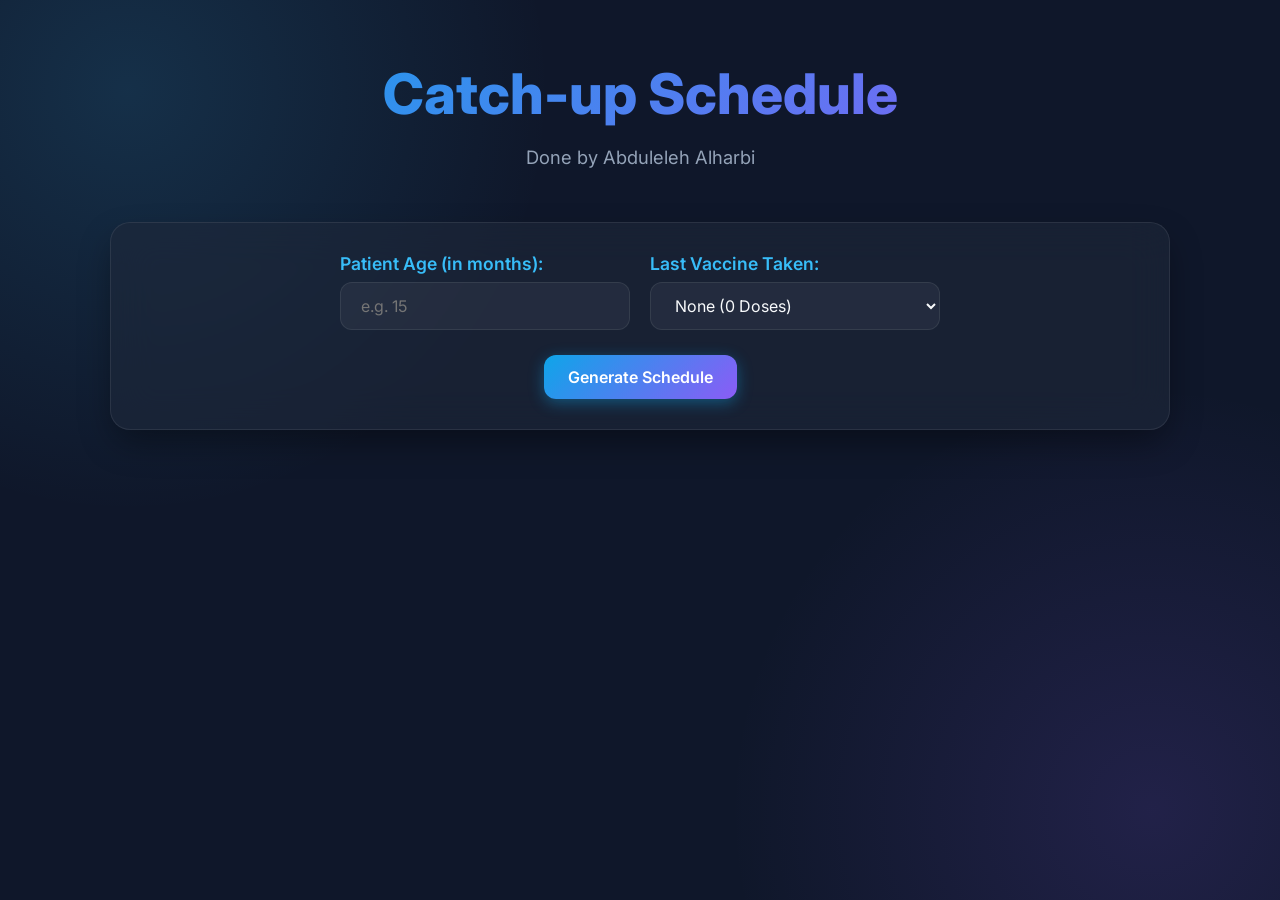
==== index.html @ 2319c2ac "Add files via upload" ====
<!DOCTYPE html>
<html lang="en">

<head>
  <meta charset="UTF-8">
  <meta name="viewport" content="width=device-width, initial-scale=1.0">
  <meta name="description" content="Saudi National Catch-up Vaccination Schedule Generator.">
  <title>Catch-up Vaccination Schedule</title>
  <link rel="stylesheet" href="style.css">
  <link href="https://fonts.googleapis.com/css2?family=Inter:wght@400;600;800&display=swap" rel="stylesheet">
</head>

<body>
  <div class="app-container">
    <header>
      <h1>Catch-up Schedule</h1>
      <p> Done by Abduleleh Alharbi </p>
    </header>

    <main>
      <div class="controls-card">
        <div class="input-row">
          <div class="input-col">
            <label for="patient-age">Patient Age (in months):</label>
            <input type="number" id="patient-age" min="0" max="216" placeholder="e.g. 15">
          </div>
          <div class="input-col">
            <label for="last-schedule">Last Vaccine Taken:</label>
            <select id="last-schedule">
              <option value="None">None (0 Doses)</option>
              <option value="Birth">Birth Vaccines</option>
              <option value="2m">2 Months</option>
              <option value="4m">4 Months</option>
              <option value="6m">6 Months</option>
              <option value="9m">9 Months</option>
              <option value="12m">12 Months</option>
              <option value="18m">18 Months</option>
              <option value="24m">24 Months</option>
              <option value="4y">4-6 Years</option>
              <option value="11y">11 Years</option>
              <option value="12y">12 Years</option>
            </select>
          </div>
        </div>
        <button id="generate-btn">Generate Schedule</button>
      </div>

      <div id="timeline-container" style="display: none;">
        <!-- Chronological month cards will be injected here -->
      </div>
    </main>
  </div>
  <script src="script.js"></script>
</body>

</html>
---- style.css ----
:root {
  --bg-color: #0f172a;
  --text-main: #f8fafc;
  --text-muted: #94a3b8;
  --card-bg: rgba(30, 41, 59, 0.6);
  --accent: #38bdf8;
  --gradient: linear-gradient(135deg, #0ea5e9, #8b5cf6);
  --border: rgba(255, 255, 255, 0.08);
}

body {
  margin: 0;
  padding: 0;
  font-family: 'Inter', sans-serif;
  background-color: var(--bg-color);
  background-image: 
    radial-gradient(circle at 10% 10%, rgba(56, 189, 248, 0.15), transparent 30%),
    radial-gradient(circle at 90% 90%, rgba(139, 92, 246, 0.15), transparent 30%);
  color: var(--text-main);
  min-height: 100vh;
  display: flex;
  justify-content: center;
  align-items: flex-start;
  box-sizing: border-box;
}

* {
  box-sizing: inherit;
}

.app-container {
  max-width: 1100px;
  width: 100%;
  padding: 60px 20px;
}

header {
  text-align: center;
  margin-bottom: 50px;
  animation: fadeInDown 0.8s ease-out;
}

h1 {
  font-size: 3.5rem;
  font-weight: 800;
  background: var(--gradient);
  -webkit-background-clip: text;
  -webkit-text-fill-color: transparent;
  margin: 0 0 15px 0;
}

header p {
  color: var(--text-muted);
  font-size: 1.15rem;
  margin: 0;
  max-width: 600px;
  margin-left: auto;
  margin-right: auto;
  line-height: 1.6;
}

.table-card {
  background: var(--card-bg);
  backdrop-filter: blur(20px);
  -webkit-backdrop-filter: blur(20px);
  border: 1px solid var(--border);
  border-radius: 20px;
  padding: 30px;
  box-shadow: 0 25px 50px -12px rgba(0, 0, 0, 0.5);
  overflow-x: auto;
  animation: fadeInUp 0.8s ease-out;
}

/* Custom scrollbar for the table container */
.table-card::-webkit-scrollbar {
  width: 8px;
  height: 8px;
}
.table-card::-webkit-scrollbar-track {
  background: rgba(0, 0, 0, 0.1); 
  border-radius: 10px;
}
.table-card::-webkit-scrollbar-thumb {
  background: rgba(255, 255, 255, 0.2); 
  border-radius: 10px;
}
.table-card::-webkit-scrollbar-thumb:hover {
  background: rgba(255, 255, 255, 0.3); 
}

table {
  width: 100%;
  border-collapse: collapse;
  text-align: left;
}

th, td {
  padding: 20px 24px;
  border-bottom: 1px solid var(--border);
}

th {
  font-weight: 600;
  color: var(--accent);
  text-transform: uppercase;
  font-size: 0.85rem;
  letter-spacing: 0.1em;
  white-space: nowrap;
}

tbody tr {
  transition: all 0.3s ease;
}

tbody tr:hover {
  background-color: rgba(255, 255, 255, 0.04);
  transform: translateY(-2px);
  box-shadow: 0 10px 15px -3px rgba(0,0,0,0.1);
}

tbody tr:last-child td {
  border-bottom: none;
}

td {
  font-size: 0.95rem;
  color: var(--text-muted);
  line-height: 1.6;
  vertical-align: top;
}

.vaccine-name {
  font-weight: 700;
  color: #fff;
  display: flex;
  align-items: center;
  gap: 12px;
  white-space: nowrap;
}

.controls-card {
  background: var(--card-bg);
  backdrop-filter: blur(20px);
  -webkit-backdrop-filter: blur(20px);
  border: 1px solid var(--border);
  border-radius: 20px;
  padding: 30px;
  box-shadow: 0 15px 35px -5px rgba(0, 0, 0, 0.4);
  margin-bottom: 40px;
  animation: fadeInUp 0.5s ease-out;
  display: flex;
  flex-direction: column;
  align-items: center;
  gap: 20px;
}

.input-row {
  display: flex;
  gap: 20px;
  width: 100%;
  max-width: 600px;
  justify-content: center;
}

.input-col {
  display: flex;
  flex-direction: column;
  gap: 8px;
  flex: 1;
}

.input-col label {
  font-size: 0.95rem;
  font-weight: 600;
  color: var(--accent);
}

#patient-age, #last-schedule {
  width: 100%;
  padding: 12px 20px;
  font-size: 1rem;
  border-radius: 12px;
  border: 1px solid var(--border);
  background: rgba(255, 255, 255, 0.05);
  color: var(--text-main);
  outline: none;
  transition: all 0.3s ease;
  font-family: inherit;
}

#last-schedule option {
  background: var(--bg-color);
  color: white;
}

#patient-age:focus, #last-schedule:focus {
  border-color: var(--accent);
  background: rgba(255, 255, 255, 0.1);
  box-shadow: 0 0 0 3px rgba(56, 189, 248, 0.2);
}

#generate-btn {
  padding: 14px 30px;
  font-size: 1.05rem;
  font-weight: 700;
  border-radius: 12px;
  border: none;
  background: var(--gradient);
  color: white;
  cursor: pointer;
  transition: all 0.3s ease;
  font-family: inherit;
  box-shadow: 0 4px 15px rgba(14, 165, 233, 0.4);
  margin-top: 10px;
}

#generate-btn:hover {
  transform: translateY(-2px);
  box-shadow: 0 6px 20px rgba(14, 165, 233, 0.6);
}

#generate-btn:active {
  transform: translateY(1px);
}

/* Timeline specific styles */
#timeline-container {
  display: flex;
  flex-direction: column;
  gap: 20px;
  max-width: 800px;
  margin: 0 auto;
}

.timeline-month {
  background: var(--card-bg);
  backdrop-filter: blur(20px);
  border: 1px solid var(--border);
  border-radius: 16px;
  overflow: hidden;
  box-shadow: 0 10px 25px -5px rgba(0, 0, 0, 0.3);
  animation: fadeInUp 0.6s ease-out both;
}

.timeline-header {
  background: rgba(255, 255, 255, 0.05);
  padding: 15px 25px;
  border-bottom: 1px solid var(--border);
  display: flex;
  align-items: center;
}

.timeline-header h2 {
  margin: 0;
  font-size: 1.4rem;
  color: var(--text-main);
  font-weight: 700;
}

.timeline-header .age-badge {
  background: var(--gradient);
  color: white;
  padding: 5px 12px;
  border-radius: 8px;
  font-size: 0.85rem;
  font-weight: 800;
  margin-right: 15px;
  text-transform: uppercase;
  letter-spacing: 0.05em;
}

.timeline-doses {
  padding: 20px 25px;
  display: grid;
  grid-template-columns: repeat(auto-fill, minmax(200px, 1fr));
  gap: 15px;
}

.dose-item {
  background: rgba(0, 0, 0, 0.2);
  border-radius: 12px;
  padding: 15px;
  border: 1px solid rgba(255, 255, 255, 0.04);
  display: flex;
  flex-direction: column;
  gap: 8px;
}

.dose-vaccine {
  font-weight: 700;
  font-size: 1.1rem;
  color: #fff;
}

.dose-num {
  font-size: 0.85rem;
  color: var(--accent);
  font-weight: 600;
  text-transform: uppercase;
  letter-spacing: 0.05em;
}
  background: var(--gradient);
  padding: 4px 10px;
  border-radius: 20px;
  font-size: 0.7rem;
  color: #fff;
  text-transform: uppercase;
  letter-spacing: 0.05em;
  font-weight: 800;
  box-shadow: 0 4px 6px rgba(0,0,0,0.1);
}

@keyframes fadeInUp {
  from { opacity: 0; transform: translateY(30px); }
  to { opacity: 1; transform: translateY(0); }
}

@keyframes fadeInDown {
  from { opacity: 0; transform: translateY(-30px); }
  to { opacity: 1; transform: translateY(0); }
}

@media (max-width: 800px) {
  .app-container {
    padding: 30px 15px;
  }
  h1 {
    font-size: 2.2rem;
  }
  .table-card {
    padding: 15px;
    border-radius: 12px;
  }
  th, td {
    padding: 16px 12px;
    font-size: 0.85rem;
  }
}

.controls-card {
  background: var(--card-bg);
  backdrop-filter: blur(20px);
  -webkit-backdrop-filter: blur(20px);
  border: 1px solid var(--border);
  border-radius: 20px;
  padding: 30px;
  box-shadow: 0 15px 35px -5px rgba(0, 0, 0, 0.4);
  margin-bottom: 30px;
  animation: fadeInUp 0.5s ease-out;
  display: flex;
  flex-direction: column;
  align-items: center;
  gap: 15px;
}

.controls-card label {
  font-size: 1.1rem;
  font-weight: 600;
  color: var(--accent);
}

.input-group {
  display: flex;
  gap: 15px;
  width: 100%;
  max-width: 400px;
}

#patient-age {
  flex: 1;
  padding: 12px 20px;
  font-size: 1rem;
  border-radius: 12px;
  border: 1px solid var(--border);
  background: rgba(255, 255, 255, 0.05);
  color: var(--text-main);
  outline: none;
  transition: all 0.3s ease;
  font-family: inherit;
}

#patient-age:focus {
  border-color: var(--accent);
  background: rgba(255, 255, 255, 0.1);
  box-shadow: 0 0 0 3px rgba(56, 189, 248, 0.2);
}

#generate-btn {
  padding: 12px 24px;
  font-size: 1rem;
  font-weight: 600;
  border-radius: 12px;
  border: none;
  background: var(--gradient);
  color: white;
  cursor: pointer;
  transition: all 0.3s ease;
  font-family: inherit;
  box-shadow: 0 4px 15px rgba(14, 165, 233, 0.4);
}

#generate-btn:hover {
  transform: translateY(-2px);
  box-shadow: 0 6px 20px rgba(14, 165, 233, 0.6);
}

#generate-btn:active {
  transform: translateY(1px);
}
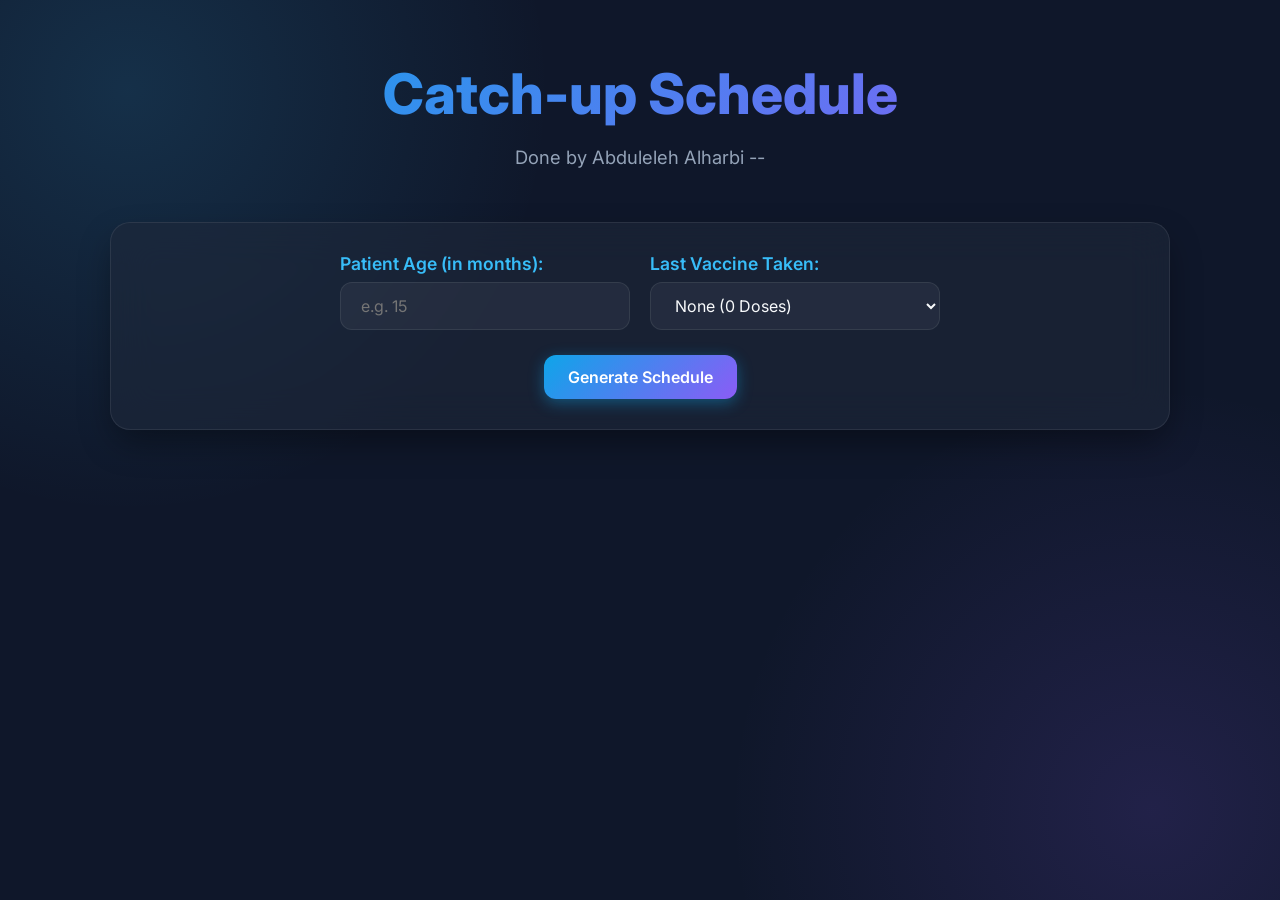
==== commit e1fc0138: "Update index.html" ====
--- a/index.html
+++ b/index.html
@@ -14,7 +14,7 @@
   <div class="app-container">
     <header>
       <h1>Catch-up Schedule</h1>
-      <p> Done by Abduleleh Alharbi </p>
+      <p> Done by Abduleleh Alharbi -- </p>
     </header>
 
     <main>
@@ -53,4 +53,4 @@
   <script src="script.js"></script>
 </body>
 
-</html>+</html>
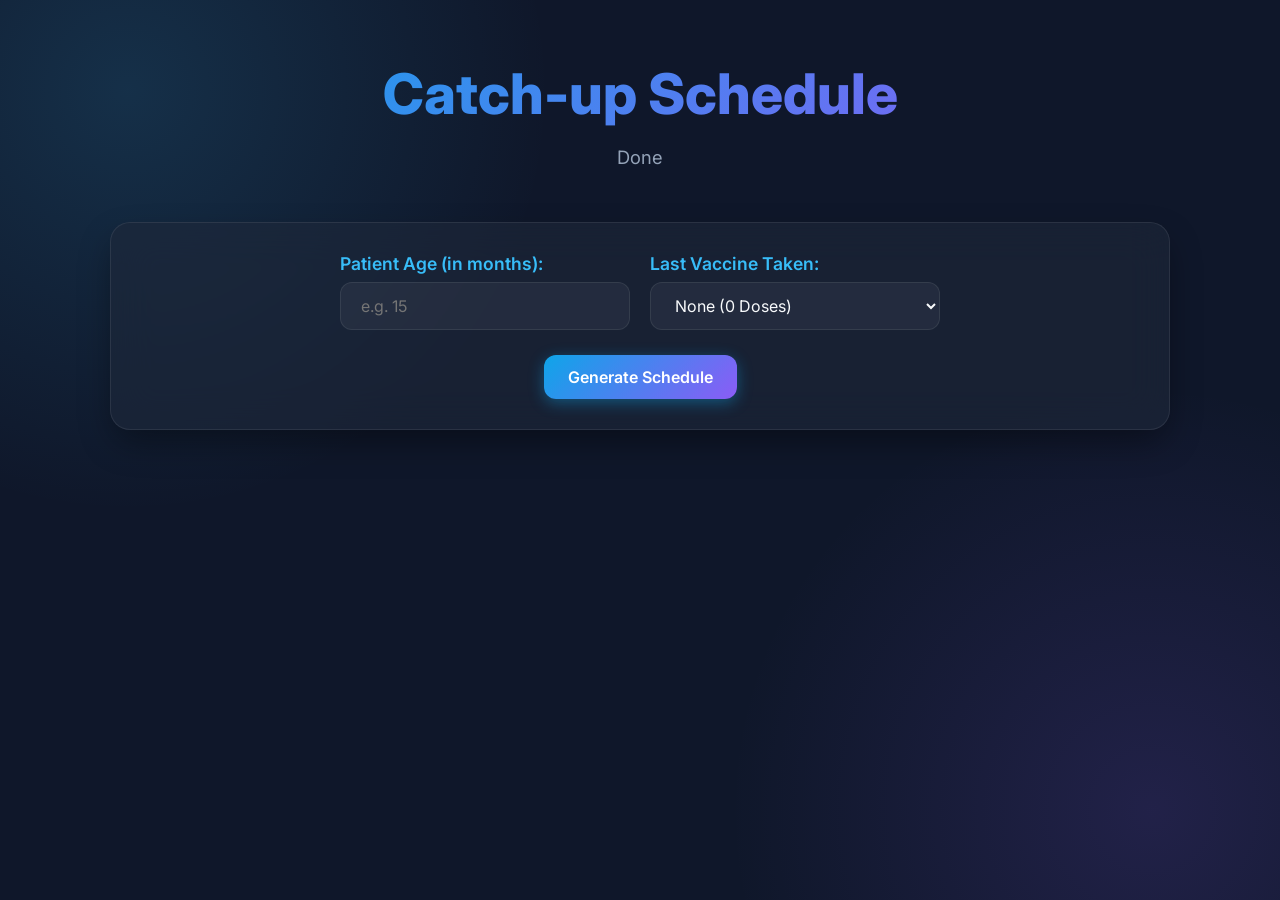
==== commit 9ec02763: "Update index.html" ====
--- a/index.html
+++ b/index.html
@@ -14,7 +14,7 @@
   <div class="app-container">
     <header>
       <h1>Catch-up Schedule</h1>
-      <p> Done by Abduleleh Alharbi -- </p>
+      <p> Done </p>
     </header>
 
     <main>
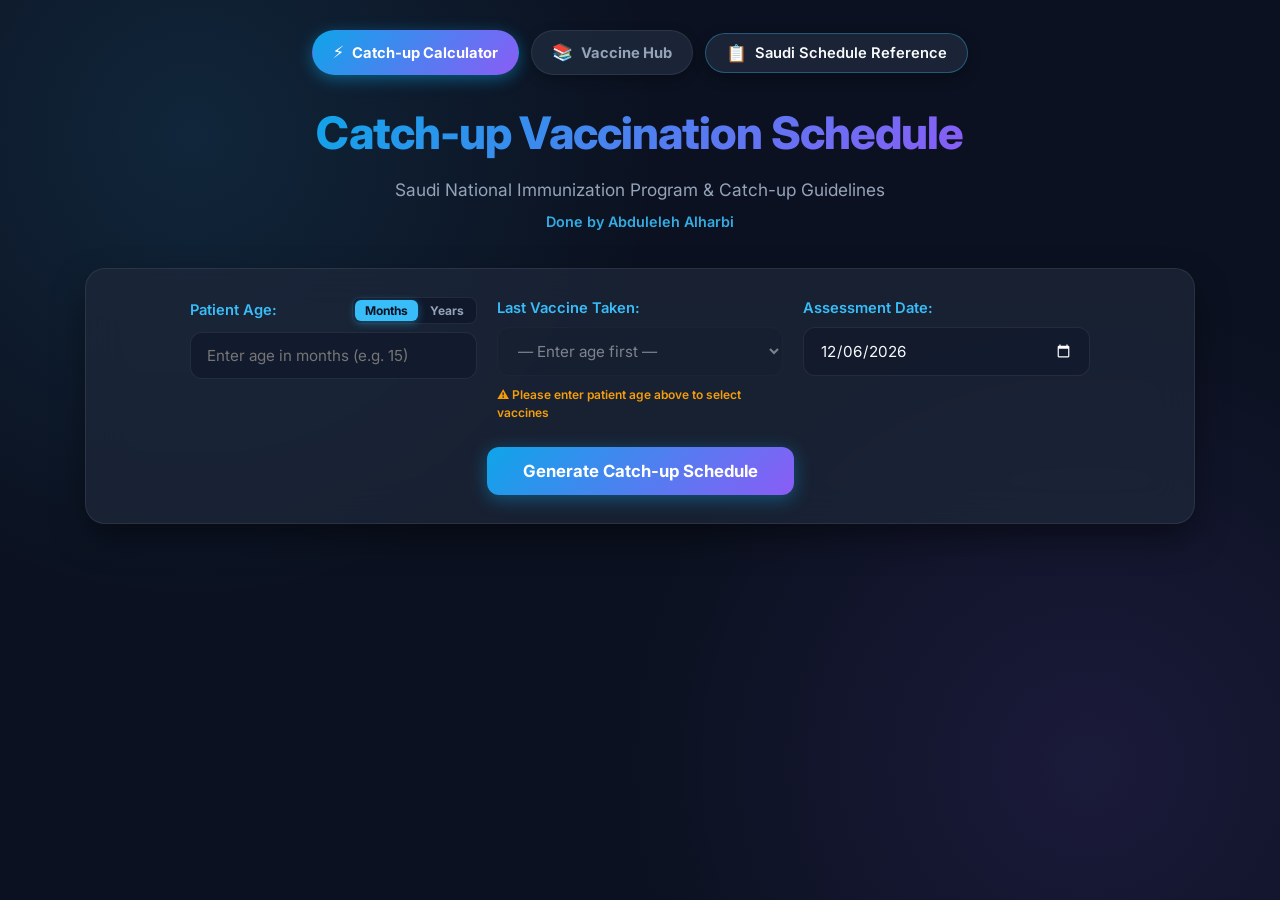
==== commit 3b80c48c: "Add files via upload" ====
--- a/index.html
+++ b/index.html
@@ -7,50 +7,335 @@
   <meta name="description" content="Saudi National Catch-up Vaccination Schedule Generator.">
   <title>Catch-up Vaccination Schedule</title>
   <link rel="stylesheet" href="style.css">
-  <link href="https://fonts.googleapis.com/css2?family=Inter:wght@400;600;800&display=swap" rel="stylesheet">
+  <link href="https://fonts.googleapis.com/css2?family=Inter:wght@400;500;600;700;800&display=swap" rel="stylesheet">
 </head>
 
 <body>
   <div class="app-container">
     <header>
-      <h1>Catch-up Schedule</h1>
-      <p> Done </p>
+      <!-- Navigation Bar -->
+      <nav class="main-nav">
+        <a href="index.html" class="nav-tab active">
+          <span class="nav-icon">⚡</span>
+          <span>Catch-up Calculator</span>
+        </a>
+        <a href="hub.html" class="nav-tab">
+          <span class="nav-icon">📚</span>
+          <span>Vaccine Hub</span>
+        </a>
+        <button type="button" id="view-schedule-btn" class="header-action-btn">
+          <span class="btn-icon">📋</span>
+          <span>Saudi Schedule Reference</span>
+        </button>
+      </nav>
+
+      <h1>Catch-up Vaccination Schedule</h1>
+      <p>Saudi National Immunization Program & Catch-up Guidelines</p>
+      <p class="author-tag">Done by Abduleleh Alharbi</p>
     </header>
 
     <main>
       <div class="controls-card">
         <div class="input-row">
+          <!-- Age Input with Unit Switcher (Months / Years) -->
           <div class="input-col">
-            <label for="patient-age">Patient Age (in months):</label>
-            <input type="number" id="patient-age" min="0" max="216" placeholder="e.g. 15">
-          </div>
+            <div class="label-with-action">
+              <label for="patient-age">Patient Age:</label>
+              <div class="unit-toggle-group" id="unit-toggle-group">
+                <button type="button" class="unit-btn active" data-unit="months" id="unit-months-btn">Months</button>
+                <button type="button" class="unit-btn" data-unit="years" id="unit-years-btn">Years</button>
+              </div>
+            </div>
+            <input type="number" id="patient-age" min="0" step="any" placeholder="Enter age in months (e.g. 15)">
+            <input type="hidden" id="age-unit" value="months">
+          </div>
+
+          <!-- Last Vaccine Taken: Dependent on Age input -->
+          <div class="input-col" id="last-schedule-wrapper">
+            <div class="label-with-action">
+              <label for="last-schedule">Last Vaccine Taken:</label>
+              <button type="button" id="edit-custom-btn" class="mini-action-btn" style="display: none;">Edit Doses</button>
+            </div>
+            <select id="last-schedule" disabled title="Please enter patient age first">
+              <option value="" disabled selected>— Enter age first —</option>
+              <option value="None">None (0 Doses)</option>
+              <option value="Birth" data-min-m="0">Birth (HepB 1)</option>
+              <option value="2m" data-min-m="2">2 Months</option>
+              <option value="4m" data-min-m="4">4 Months</option>
+              <option value="6m" data-min-m="6">6 Months</option>
+              <option value="9m" data-min-m="9">9 Months</option>
+              <option value="12m" data-min-m="12">12 Months</option>
+              <option value="18m" data-min-m="18">18 Months</option>
+              <option value="24m" data-min-m="24">24 Months</option>
+              <option value="4y" data-min-m="48">4–6 Years</option>
+              <option value="11y" data-min-m="132">11 Years</option>
+              <option value="12y" data-min-m="144">12 Years</option>
+              <option value="18y" data-min-m="216">18 Years</option>
+              <option value="Custom">Custom (Select Doses...)</option>
+            </select>
+            <span class="field-hint" id="age-prompt-hint">⚠️ Please enter patient age above to select vaccines</span>
+          </div>
+
+          <!-- Assessment Date -->
           <div class="input-col">
-            <label for="last-schedule">Last Vaccine Taken:</label>
-            <select id="last-schedule">
-              <option value="None">None (0 Doses)</option>
-              <option value="Birth">Birth Vaccines</option>
-              <option value="2m">2 Months</option>
-              <option value="4m">4 Months</option>
-              <option value="6m">6 Months</option>
-              <option value="9m">9 Months</option>
-              <option value="12m">12 Months</option>
-              <option value="18m">18 Months</option>
-              <option value="24m">24 Months</option>
-              <option value="4y">4-6 Years</option>
-              <option value="11y">11 Years</option>
-              <option value="12y">12 Years</option>
-            </select>
-          </div>
-        </div>
-        <button id="generate-btn">Generate Schedule</button>
-      </div>
-
-      <div id="timeline-container" style="display: none;">
-        <!-- Chronological month cards will be injected here -->
+            <label for="assessment-date">Assessment Date:</label>
+            <input type="date" id="assessment-date">
+          </div>
+        </div>
+        <button id="generate-btn">Generate Catch-up Schedule</button>
+      </div>
+
+      <!-- Result Container with Single Table -->
+      <div class="result-wrapper" id="result-wrapper" style="display: none;">
+        <div class="summary-card" id="summary-card">
+          <!-- Populated by JS -->
+        </div>
+
+        <div class="table-card">
+          <div class="table-header-bar">
+            <h2>Catch-up Immunization Plan</h2>
+            <button id="print-btn" class="secondary-btn" title="Print Schedule">Print Schedule</button>
+          </div>
+          <div class="table-responsive">
+            <table id="catchup-table">
+              <thead>
+                <tr>
+                  <th class="col-age" style="width: 22%;">Age</th>
+                  <th class="col-date" style="width: 18%;">Scheduled Date</th>
+                  <th class="col-vaccine" style="width: 20%;">Vaccine</th>
+                  <th class="col-dose" style="width: 14%;">Dose</th>
+                  <th class="col-notes" style="width: 26%;">Interval & Clinical Notes</th>
+                </tr>
+              </thead>
+              <tbody id="catchup-tbody">
+                <!-- Rows dynamically rendered by JS -->
+              </tbody>
+            </table>
+          </div>
+        </div>
       </div>
     </main>
   </div>
+
+  <!-- Modal 1: Custom Vaccine Selection Popup -->
+  <div class="modal-backdrop" id="custom-modal" style="display: none;">
+    <div class="modal-card">
+      <div class="modal-header">
+        <div class="modal-header-titles">
+          <h2>Select Administered Vaccines</h2>
+          <p>Check all vaccine doses the patient has already received based on the Saudi National Schedule.</p>
+        </div>
+        <button type="button" class="modal-close-btn" id="modal-close-btn" aria-label="Close modal">&times;</button>
+      </div>
+
+      <div class="modal-actions-bar">
+        <div class="actions-left">
+          <button type="button" class="action-link-btn" id="select-all-btn">Select All</button>
+          <span class="action-divider">•</span>
+          <button type="button" class="action-link-btn" id="clear-all-btn">Clear All</button>
+        </div>
+        <span class="selected-count-badge" id="selected-count-badge">0 doses selected</span>
+      </div>
+
+      <div class="modal-body" id="custom-schedule-grid">
+        <!-- Rendered dynamically by script.js -->
+      </div>
+
+      <div class="modal-footer">
+        <button type="button" class="secondary-btn" id="modal-cancel-btn">Cancel</button>
+        <button type="button" class="primary-btn" id="modal-apply-btn">Apply Selection</button>
+      </div>
+    </div>
+  </div>
+
+  <!-- Modal 2: Official Saudi National Vaccine Schedule Reference -->
+  <div class="modal-backdrop" id="schedule-modal" style="display: none;">
+    <div class="modal-card modal-card-large">
+      <div class="modal-header">
+        <div class="modal-header-titles">
+          <h2>Saudi National Immunization Schedule</h2>
+          <p>Official routine immunization schedule approved by the Saudi Ministry of Health (MOH).</p>
+        </div>
+        <button type="button" class="modal-close-btn" id="schedule-modal-close-btn" aria-label="Close modal">&times;</button>
+      </div>
+
+      <div class="modal-body schedule-modal-body">
+        <div class="schedule-table-wrap">
+          <table class="national-schedule-table">
+            <thead>
+              <tr>
+                <th style="width: 22%;">Milestone Age</th>
+                <th style="width: 50%;">Vaccines & Doses</th>
+                <th style="width: 28%;">Target Diseases / Notes</th>
+              </tr>
+            </thead>
+            <tbody>
+              <tr>
+                <td><strong>🟢 Birth</strong></td>
+                <td><span class="vax-chip">HepB (Dose 1)</span></td>
+                <td>Hepatitis B (Within 24 hours of birth)</td>
+              </tr>
+              <tr>
+                <td><strong>🟢 2 Months</strong></td>
+                <td>
+                  <div class="vax-chips-list">
+                    <span class="vax-chip">HepB (Dose 2)</span>
+                    <span class="vax-chip">RV (Dose 1)</span>
+                    <span class="vax-chip">DTaP (Dose 1)</span>
+                    <span class="vax-chip">Hib (Dose 1)</span>
+                    <span class="vax-chip">PCV (Dose 1)</span>
+                    <span class="vax-chip">IPV (Dose 1)</span>
+                  </div>
+                </td>
+                <td>Hexavalent (DTaP-Hib-HepB-IPV) + RV + PCV</td>
+              </tr>
+              <tr>
+                <td><strong>🟢 4 Months</strong></td>
+                <td>
+                  <div class="vax-chips-list">
+                    <span class="vax-chip">HepB (Dose 3)</span>
+                    <span class="vax-chip">RV (Dose 2)</span>
+                    <span class="vax-chip">DTaP (Dose 2)</span>
+                    <span class="vax-chip">Hib (Dose 2)</span>
+                    <span class="vax-chip">PCV (Dose 2)</span>
+                    <span class="vax-chip">IPV (Dose 2)</span>
+                  </div>
+                </td>
+                <td>Hexavalent (DTaP-Hib-HepB-IPV) + RV + PCV</td>
+              </tr>
+              <tr>
+                <td><strong>🟢 6 Months</strong></td>
+                <td>
+                  <div class="vax-chips-list">
+                    <span class="vax-chip">BCG (Dose 1)</span>
+                    <span class="vax-chip">HepB (Dose 4)</span>
+                    <span class="vax-chip">RV (Dose 3)</span>
+                    <span class="vax-chip">DTaP (Dose 3)</span>
+                    <span class="vax-chip">Hib (Dose 3)</span>
+                    <span class="vax-chip">PCV (Dose 3)</span>
+                    <span class="vax-chip">IPV (Dose 3)</span>
+                    <span class="vax-chip">OPV (Dose 1)</span>
+                  </div>
+                </td>
+                <td>BCG (TB) / Hexavalent (DTaP-Hib-HepB-IPV) / RV final / OPV</td>
+              </tr>
+              <tr>
+                <td><strong>🟢 9 Months</strong></td>
+                <td>
+                  <div class="vax-chips-list">
+                    <span class="vax-chip">Measles (Dose 1)</span>
+                    <span class="vax-chip">MCV4 (Dose 1)</span>
+                  </div>
+                </td>
+                <td>Monovalent Measles / MenACWY (MCV4 Dose 1)</td>
+              </tr>
+              <tr>
+                <td><strong>🟢 12 Months</strong></td>
+                <td>
+                  <div class="vax-chips-list">
+                    <span class="vax-chip">PCV (Dose 4)</span>
+                    <span class="vax-chip">OPV (Dose 2)</span>
+                    <span class="vax-chip">MCV4 (Dose 2)</span>
+                    <span class="vax-chip">MMR (Dose 1)</span>
+                  </div>
+                </td>
+                <td>PCV Booster / OPV / MenACWY Dose 2 / MMR Dose 1</td>
+              </tr>
+              <tr>
+                <td><strong>🟢 18 Months</strong></td>
+                <td>
+                  <div class="vax-chips-list">
+                    <span class="vax-chip">DTaP (Dose 4)</span>
+                    <span class="vax-chip">Hib (Dose 4)</span>
+                    <span class="vax-chip">OPV (Dose 3)</span>
+                    <span class="vax-chip">HepA (Dose 1)</span>
+                    <span class="vax-chip">Varicella (Dose 1)</span>
+                    <span class="vax-chip">MMR (Dose 2)</span>
+                  </div>
+                </td>
+                <td>DTaP Booster 1 / Hib Booster / OPV / HepA / Varicella / MMR</td>
+              </tr>
+              <tr>
+                <td><strong>🟢 24 Months</strong></td>
+                <td>
+                  <div class="vax-chips-list">
+                    <span class="vax-chip">HepA (Dose 2)</span>
+                  </div>
+                </td>
+                <td>Hepatitis A (Dose 2 - completion)</td>
+              </tr>
+              <tr>
+                <td><strong>🟢 4–6 Years</strong></td>
+                <td>
+                  <div class="vax-chips-list">
+                    <span class="vax-chip">DTaP (Dose 5)</span>
+                    <span class="vax-chip">OPV (Dose 4)</span>
+                    <span class="vax-chip">Varicella (Dose 2)</span>
+                    <span class="vax-chip">MMR (Dose 3)</span>
+                  </div>
+                </td>
+                <td>School Entry: DTaP Booster 2 / OPV / Varicella / MMR</td>
+              </tr>
+              <tr>
+                <td><strong>🟢 11 Years</strong></td>
+                <td>
+                  <div class="vax-chips-list">
+                    <span class="vax-chip">Tdap (Dose 1)</span>
+                    <span class="vax-chip">HPV (Dose 1)</span>
+                  </div>
+                </td>
+                <td>Adolescent Tdap booster / HPV Dose 1</td>
+              </tr>
+              <tr>
+                <td><strong>🟢 12 Years</strong></td>
+                <td>
+                  <div class="vax-chips-list">
+                    <span class="vax-chip">HPV (Dose 2)</span>
+                  </div>
+                </td>
+                <td>Human Papillomavirus Dose 2 (series completion)</td>
+              </tr>
+              <tr>
+                <td><strong>🟢 18 Years</strong></td>
+                <td>
+                  <div class="vax-chips-list">
+                    <span class="vax-chip">MCV4 (Dose 3)</span>
+                  </div>
+                </td>
+                <td>Meningococcal Quadrivalent (MCV4) Adult Booster</td>
+              </tr>
+            </tbody>
+          </table>
+        </div>
+
+        <div class="legend-card">
+          <h3>Vaccine Abbreviations & Definitions</h3>
+          <div class="legend-grid">
+            <div class="legend-item"><strong>HepB:</strong> Hepatitis B</div>
+            <div class="legend-item"><strong>RV:</strong> Rotavirus</div>
+            <div class="legend-item"><strong>DTaP:</strong> Diphtheria, Tetanus, acellular Pertussis</div>
+            <div class="legend-item"><strong>Hib:</strong> Haemophilus influenzae type b</div>
+            <div class="legend-item"><strong>PCV:</strong> Pneumococcal Conjugate Vaccine</div>
+            <div class="legend-item"><strong>IPV:</strong> Inactivated Polio Vaccine</div>
+            <div class="legend-item"><strong>OPV:</strong> Oral Polio Vaccine</div>
+            <div class="legend-item"><strong>BCG:</strong> Bacille Calmette-Guérin (Tuberculosis)</div>
+            <div class="legend-item"><strong>MCV4:</strong> Meningococcal Conjugate (MenACWY)</div>
+            <div class="legend-item"><strong>MMR:</strong> Measles, Mumps, Rubella</div>
+            <div class="legend-item"><strong>HepA:</strong> Hepatitis A</div>
+            <div class="legend-item"><strong>Varicella:</strong> Chickenpox</div>
+            <div class="legend-item"><strong>Tdap:</strong> Tetanus, Diphtheria, acellular Pertussis (Adolescent Booster)</div>
+            <div class="legend-item"><strong>HPV:</strong> Human Papillomavirus</div>
+          </div>
+        </div>
+      </div>
+
+      <div class="modal-footer">
+        <button type="button" class="secondary-btn" id="schedule-modal-cancel-btn">Close</button>
+      </div>
+    </div>
+  </div>
+
   <script src="script.js"></script>
 </body>
 
-</html>
+</html>
--- a/style.css
+++ b/style.css
@@ -1,206 +1,294 @@
 :root {
-  --bg-color: #0f172a;
+  --bg-color: #0b1120;
   --text-main: #f8fafc;
   --text-muted: #94a3b8;
-  --card-bg: rgba(30, 41, 59, 0.6);
+  --card-bg: rgba(30, 41, 59, 0.7);
+  --card-bg-solid: #1e293b;
+  --card-bg-inner: #0f172a;
   --accent: #38bdf8;
+  --accent-glow: rgba(56, 189, 248, 0.25);
   --gradient: linear-gradient(135deg, #0ea5e9, #8b5cf6);
   --border: rgba(255, 255, 255, 0.08);
-}
-
-body {
+  --border-highlight: rgba(56, 189, 248, 0.35);
+  --row-hover: rgba(255, 255, 255, 0.03);
+  --row-alt: rgba(15, 23, 42, 0.4);
+}
+
+* {
+  box-sizing: border-box;
   margin: 0;
   padding: 0;
-  font-family: 'Inter', sans-serif;
+}
+
+body {
+  font-family: 'Inter', system-ui, -apple-system, sans-serif;
   background-color: var(--bg-color);
   background-image: 
-    radial-gradient(circle at 10% 10%, rgba(56, 189, 248, 0.15), transparent 30%),
-    radial-gradient(circle at 90% 90%, rgba(139, 92, 246, 0.15), transparent 30%);
+    radial-gradient(circle at 15% 15%, rgba(56, 189, 248, 0.12), transparent 35%),
+    radial-gradient(circle at 85% 85%, rgba(139, 92, 246, 0.12), transparent 35%);
   color: var(--text-main);
   min-height: 100vh;
   display: flex;
   justify-content: center;
   align-items: flex-start;
-  box-sizing: border-box;
-}
-
-* {
-  box-sizing: inherit;
+  line-height: 1.5;
 }
 
 .app-container {
-  max-width: 1100px;
+  max-width: 1150px;
   width: 100%;
-  padding: 60px 20px;
+  padding: 30px 20px 80px 20px;
+}
+
+/* Navigation Header */
+.main-nav {
+  display: flex;
+  align-items: center;
+  justify-content: center;
+  gap: 12px;
+  margin-bottom: 25px;
+  flex-wrap: wrap;
+}
+
+.nav-tab {
+  display: inline-flex;
+  align-items: center;
+  gap: 8px;
+  background: rgba(30, 41, 59, 0.85);
+  border: 1px solid var(--border);
+  color: var(--text-muted);
+  padding: 9px 20px;
+  border-radius: 30px;
+  font-size: 0.92rem;
+  font-weight: 700;
+  text-decoration: none;
+  transition: all 0.25s ease;
+  font-family: inherit;
+  box-shadow: 0 4px 12px rgba(0, 0, 0, 0.25);
+}
+
+.nav-tab:hover {
+  color: #fff;
+  border-color: var(--accent);
+  background: rgba(56, 189, 248, 0.1);
+  transform: translateY(-1px);
+}
+
+.nav-tab.active {
+  background: var(--gradient);
+  color: #fff;
+  border-color: transparent;
+  box-shadow: 0 4px 16px rgba(14, 165, 233, 0.45);
+}
+
+.nav-icon, .btn-icon {
+  font-size: 1.05rem;
+}
+
+.header-action-btn {
+  display: inline-flex;
+  align-items: center;
+  gap: 8px;
+  background: rgba(30, 41, 59, 0.85);
+  border: 1px solid var(--border-highlight);
+  color: var(--text-main);
+  padding: 9px 20px;
+  border-radius: 30px;
+  font-size: 0.92rem;
+  font-weight: 600;
+  cursor: pointer;
+  transition: all 0.25s ease;
+  font-family: inherit;
+  box-shadow: 0 4px 14px rgba(0, 0, 0, 0.3);
+}
+
+.header-action-btn:hover {
+  background: rgba(56, 189, 248, 0.15);
+  border-color: var(--accent);
+  transform: translateY(-1px);
+  box-shadow: 0 6px 18px rgba(56, 189, 248, 0.25);
 }
 
 header {
   text-align: center;
-  margin-bottom: 50px;
-  animation: fadeInDown 0.8s ease-out;
+  margin-bottom: 35px;
+  animation: fadeInDown 0.7s ease-out;
+  display: flex;
+  flex-direction: column;
+  align-items: center;
 }
 
 h1 {
-  font-size: 3.5rem;
+  font-size: 2.8rem;
   font-weight: 800;
   background: var(--gradient);
   -webkit-background-clip: text;
   -webkit-text-fill-color: transparent;
-  margin: 0 0 15px 0;
+  margin: 0 0 10px 0;
+  letter-spacing: -0.02em;
 }
 
 header p {
   color: var(--text-muted);
-  font-size: 1.15rem;
+  font-size: 1.08rem;
   margin: 0;
-  max-width: 600px;
-  margin-left: auto;
-  margin-right: auto;
-  line-height: 1.6;
-}
-
-.table-card {
+  max-width: 720px;
+}
+
+.author-tag {
+  font-size: 0.9rem;
+  color: #38bdf8;
+  font-weight: 600;
+  margin-top: 8px;
+  opacity: 0.9;
+}
+
+/* Controls Card */
+.controls-card, .hub-controls-card {
   background: var(--card-bg);
   backdrop-filter: blur(20px);
   -webkit-backdrop-filter: blur(20px);
   border: 1px solid var(--border);
   border-radius: 20px;
-  padding: 30px;
-  box-shadow: 0 25px 50px -12px rgba(0, 0, 0, 0.5);
-  overflow-x: auto;
-  animation: fadeInUp 0.8s ease-out;
-}
-
-/* Custom scrollbar for the table container */
-.table-card::-webkit-scrollbar {
-  width: 8px;
-  height: 8px;
-}
-.table-card::-webkit-scrollbar-track {
-  background: rgba(0, 0, 0, 0.1); 
-  border-radius: 10px;
-}
-.table-card::-webkit-scrollbar-thumb {
-  background: rgba(255, 255, 255, 0.2); 
-  border-radius: 10px;
-}
-.table-card::-webkit-scrollbar-thumb:hover {
-  background: rgba(255, 255, 255, 0.3); 
-}
-
-table {
+  padding: 28px;
+  box-shadow: 0 15px 35px -5px rgba(0, 0, 0, 0.5);
+  margin-bottom: 25px;
+  animation: fadeInUp 0.5s ease-out;
+}
+
+.controls-card {
+  display: flex;
+  flex-direction: column;
+  align-items: center;
+  gap: 20px;
+}
+
+.input-row {
+  display: grid;
+  grid-template-columns: repeat(auto-fit, minmax(220px, 1fr));
+  gap: 20px;
   width: 100%;
-  border-collapse: collapse;
-  text-align: left;
-}
-
-th, td {
-  padding: 20px 24px;
-  border-bottom: 1px solid var(--border);
-}
-
-th {
+  max-width: 900px;
+}
+
+.input-col {
+  display: flex;
+  flex-direction: column;
+  gap: 8px;
+  position: relative;
+}
+
+.label-with-action {
+  display: flex;
+  justify-content: space-between;
+  align-items: center;
+  gap: 8px;
+}
+
+.input-col label {
+  font-size: 0.92rem;
   font-weight: 600;
   color: var(--accent);
-  text-transform: uppercase;
-  font-size: 0.85rem;
-  letter-spacing: 0.1em;
-  white-space: nowrap;
-}
-
-tbody tr {
-  transition: all 0.3s ease;
-}
-
-tbody tr:hover {
-  background-color: rgba(255, 255, 255, 0.04);
-  transform: translateY(-2px);
-  box-shadow: 0 10px 15px -3px rgba(0,0,0,0.1);
-}
-
-tbody tr:last-child td {
-  border-bottom: none;
-}
-
-td {
+}
+
+/* Unit Toggle Switch */
+.unit-toggle-group {
+  display: inline-flex;
+  background: rgba(15, 23, 42, 0.8);
+  border: 1px solid var(--border);
+  border-radius: 8px;
+  padding: 2px;
+  gap: 2px;
+}
+
+.unit-btn {
+  background: transparent;
+  border: none;
+  color: var(--text-muted);
+  font-size: 0.75rem;
+  font-weight: 700;
+  padding: 3px 10px;
+  border-radius: 6px;
+  cursor: pointer;
+  transition: all 0.2s ease;
+  font-family: inherit;
+}
+
+.unit-btn:hover {
+  color: #fff;
+}
+
+.unit-btn.active {
+  background: var(--accent);
+  color: #0b1120;
+  box-shadow: 0 2px 8px rgba(56, 189, 248, 0.4);
+}
+
+.mini-action-btn {
+  background: rgba(56, 189, 248, 0.15);
+  border: 1px solid rgba(56, 189, 248, 0.35);
+  color: var(--accent);
+  padding: 2px 8px;
+  border-radius: 6px;
+  font-size: 0.75rem;
+  font-weight: 700;
+  cursor: pointer;
+  transition: all 0.2s ease;
+  font-family: inherit;
+}
+
+.mini-action-btn:hover {
+  background: rgba(56, 189, 248, 0.25);
+  border-color: var(--accent);
+}
+
+#patient-age, #last-schedule, #assessment-date {
+  width: 100%;
+  padding: 13px 16px;
   font-size: 0.95rem;
-  color: var(--text-muted);
-  line-height: 1.6;
-  vertical-align: top;
-}
-
-.vaccine-name {
-  font-weight: 700;
-  color: #fff;
-  display: flex;
-  align-items: center;
-  gap: 12px;
-  white-space: nowrap;
-}
-
-.controls-card {
-  background: var(--card-bg);
-  backdrop-filter: blur(20px);
-  -webkit-backdrop-filter: blur(20px);
-  border: 1px solid var(--border);
-  border-radius: 20px;
-  padding: 30px;
-  box-shadow: 0 15px 35px -5px rgba(0, 0, 0, 0.4);
-  margin-bottom: 40px;
-  animation: fadeInUp 0.5s ease-out;
-  display: flex;
-  flex-direction: column;
-  align-items: center;
-  gap: 20px;
-}
-
-.input-row {
-  display: flex;
-  gap: 20px;
-  width: 100%;
-  max-width: 600px;
-  justify-content: center;
-}
-
-.input-col {
-  display: flex;
-  flex-direction: column;
-  gap: 8px;
-  flex: 1;
-}
-
-.input-col label {
-  font-size: 0.95rem;
-  font-weight: 600;
-  color: var(--accent);
-}
-
-#patient-age, #last-schedule {
-  width: 100%;
-  padding: 12px 20px;
-  font-size: 1rem;
   border-radius: 12px;
   border: 1px solid var(--border);
-  background: rgba(255, 255, 255, 0.05);
+  background: rgba(15, 23, 42, 0.6);
   color: var(--text-main);
   outline: none;
-  transition: all 0.3s ease;
+  transition: all 0.25s ease;
   font-family: inherit;
 }
 
+#assessment-date::-webkit-calendar-picker-indicator {
+  filter: invert(1);
+  cursor: pointer;
+}
+
 #last-schedule option {
-  background: var(--bg-color);
+  background: var(--card-bg-solid);
   color: white;
-}
-
-#patient-age:focus, #last-schedule:focus {
+  padding: 8px;
+}
+
+#last-schedule:disabled {
+  opacity: 0.45;
+  cursor: not-allowed;
+  background: rgba(15, 23, 42, 0.3);
+  border-color: rgba(255, 255, 255, 0.05);
+}
+
+.field-hint {
+  font-size: 0.75rem;
+  color: #f59e0b;
+  font-weight: 600;
+  margin-top: 2px;
+  transition: opacity 0.2s ease;
+}
+
+#patient-age:focus, #last-schedule:focus:not(:disabled), #assessment-date:focus {
   border-color: var(--accent);
-  background: rgba(255, 255, 255, 0.1);
-  box-shadow: 0 0 0 3px rgba(56, 189, 248, 0.2);
+  background: rgba(15, 23, 42, 0.9);
+  box-shadow: 0 0 0 3px var(--accent-glow);
 }
 
 #generate-btn {
-  padding: 14px 30px;
+  padding: 14px 36px;
   font-size: 1.05rem;
   font-weight: 700;
   border-radius: 12px;
@@ -208,202 +296,1289 @@
   background: var(--gradient);
   color: white;
   cursor: pointer;
-  transition: all 0.3s ease;
+  transition: all 0.25s ease;
   font-family: inherit;
-  box-shadow: 0 4px 15px rgba(14, 165, 233, 0.4);
-  margin-top: 10px;
+  box-shadow: 0 4px 18px rgba(14, 165, 233, 0.4);
+  margin-top: 5px;
 }
 
 #generate-btn:hover {
   transform: translateY(-2px);
-  box-shadow: 0 6px 20px rgba(14, 165, 233, 0.6);
+  box-shadow: 0 8px 24px rgba(14, 165, 233, 0.55);
 }
 
 #generate-btn:active {
   transform: translateY(1px);
 }
 
-/* Timeline specific styles */
-#timeline-container {
+/* Result Wrapper */
+.result-wrapper {
+  animation: fadeInUp 0.6s ease-out;
   display: flex;
   flex-direction: column;
-  gap: 20px;
-  max-width: 800px;
-  margin: 0 auto;
-}
-
-.timeline-month {
+  gap: 25px;
+}
+
+/* Summary Card */
+.summary-card {
   background: var(--card-bg);
   backdrop-filter: blur(20px);
   border: 1px solid var(--border);
   border-radius: 16px;
-  overflow: hidden;
-  box-shadow: 0 10px 25px -5px rgba(0, 0, 0, 0.3);
-  animation: fadeInUp 0.6s ease-out both;
-}
-
-.timeline-header {
-  background: rgba(255, 255, 255, 0.05);
-  padding: 15px 25px;
-  border-bottom: 1px solid var(--border);
-  display: flex;
-  align-items: center;
-}
-
-.timeline-header h2 {
-  margin: 0;
-  font-size: 1.4rem;
-  color: var(--text-main);
-  font-weight: 700;
-}
-
-.timeline-header .age-badge {
-  background: var(--gradient);
-  color: white;
-  padding: 5px 12px;
-  border-radius: 8px;
-  font-size: 0.85rem;
-  font-weight: 800;
-  margin-right: 15px;
-  text-transform: uppercase;
-  letter-spacing: 0.05em;
-}
-
-.timeline-doses {
-  padding: 20px 25px;
+  padding: 22px 28px;
   display: grid;
-  grid-template-columns: repeat(auto-fill, minmax(200px, 1fr));
-  gap: 15px;
-}
-
-.dose-item {
-  background: rgba(0, 0, 0, 0.2);
-  border-radius: 12px;
-  padding: 15px;
-  border: 1px solid rgba(255, 255, 255, 0.04);
+  grid-template-columns: repeat(auto-fit, minmax(180px, 1fr));
+  gap: 20px;
+  box-shadow: 0 10px 25px -5px rgba(0, 0, 0, 0.35);
+}
+
+.summary-item {
   display: flex;
   flex-direction: column;
-  gap: 8px;
-}
-
-.dose-vaccine {
-  font-weight: 700;
-  font-size: 1.1rem;
-  color: #fff;
-}
-
-.dose-num {
-  font-size: 0.85rem;
-  color: var(--accent);
+  gap: 4px;
+}
+
+.summary-label {
+  font-size: 0.8rem;
   font-weight: 600;
   text-transform: uppercase;
-  letter-spacing: 0.05em;
-}
-  background: var(--gradient);
-  padding: 4px 10px;
-  border-radius: 20px;
-  font-size: 0.7rem;
-  color: #fff;
-  text-transform: uppercase;
-  letter-spacing: 0.05em;
-  font-weight: 800;
-  box-shadow: 0 4px 6px rgba(0,0,0,0.1);
-}
-
-@keyframes fadeInUp {
-  from { opacity: 0; transform: translateY(30px); }
-  to { opacity: 1; transform: translateY(0); }
-}
-
-@keyframes fadeInDown {
-  from { opacity: 0; transform: translateY(-30px); }
-  to { opacity: 1; transform: translateY(0); }
-}
-
-@media (max-width: 800px) {
-  .app-container {
-    padding: 30px 15px;
-  }
-  h1 {
-    font-size: 2.2rem;
-  }
-  .table-card {
-    padding: 15px;
-    border-radius: 12px;
-  }
-  th, td {
-    padding: 16px 12px;
-    font-size: 0.85rem;
-  }
-}
-
-.controls-card {
+  letter-spacing: 0.06em;
+  color: var(--text-muted);
+}
+
+.summary-value {
+  font-size: 1.15rem;
+  font-weight: 700;
+  color: var(--text-main);
+}
+
+.summary-value.highlight {
+  color: var(--accent);
+}
+
+/* Table Card */
+.table-card {
   background: var(--card-bg);
   backdrop-filter: blur(20px);
   -webkit-backdrop-filter: blur(20px);
   border: 1px solid var(--border);
   border-radius: 20px;
-  padding: 30px;
-  box-shadow: 0 15px 35px -5px rgba(0, 0, 0, 0.4);
-  margin-bottom: 30px;
-  animation: fadeInUp 0.5s ease-out;
+  padding: 28px;
+  box-shadow: 0 25px 50px -12px rgba(0, 0, 0, 0.5);
+}
+
+.table-header-bar {
+  display: flex;
+  justify-content: space-between;
+  align-items: center;
+  margin-bottom: 22px;
+  flex-wrap: wrap;
+  gap: 15px;
+}
+
+.table-header-bar h2 {
+  font-size: 1.45rem;
+  font-weight: 700;
+  color: var(--text-main);
+}
+
+.secondary-btn {
+  background: rgba(255, 255, 255, 0.07);
+  border: 1px solid var(--border);
+  color: var(--text-main);
+  padding: 9px 18px;
+  border-radius: 10px;
+  font-size: 0.9rem;
+  font-weight: 600;
+  cursor: pointer;
+  transition: all 0.2s ease;
+  font-family: inherit;
+}
+
+.secondary-btn:hover {
+  background: rgba(255, 255, 255, 0.15);
+  border-color: var(--accent);
+}
+
+.primary-btn {
+  background: var(--gradient);
+  border: none;
+  color: white;
+  padding: 9px 22px;
+  border-radius: 10px;
+  font-size: 0.95rem;
+  font-weight: 700;
+  cursor: pointer;
+  transition: all 0.2s ease;
+  font-family: inherit;
+  box-shadow: 0 2px 10px rgba(14, 165, 233, 0.35);
+}
+
+.primary-btn:hover {
+  transform: translateY(-1px);
+  box-shadow: 0 4px 14px rgba(14, 165, 233, 0.5);
+}
+
+.table-responsive,
+.schedule-table-wrap {
+  overflow-x: auto;
+  border-radius: 14px;
+  border: 1px solid var(--border);
+}
+
+/* Custom scrollbars */
+.table-responsive::-webkit-scrollbar,
+.schedule-table-wrap::-webkit-scrollbar,
+.modal-body::-webkit-scrollbar {
+  width: 8px;
+  height: 8px;
+}
+.table-responsive::-webkit-scrollbar-track,
+.schedule-table-wrap::-webkit-scrollbar-track,
+.modal-body::-webkit-scrollbar-track {
+  background: rgba(0, 0, 0, 0.2); 
+  border-radius: 10px;
+}
+.table-responsive::-webkit-scrollbar-thumb,
+.schedule-table-wrap::-webkit-scrollbar-thumb,
+.modal-body::-webkit-scrollbar-thumb {
+  background: rgba(255, 255, 255, 0.2); 
+  border-radius: 10px;
+}
+
+table {
+  width: 100%;
+  border-collapse: collapse;
+  text-align: left;
+}
+
+thead {
+  background: rgba(15, 23, 42, 0.85);
+}
+
+th {
+  padding: 16px 20px;
+  font-weight: 700;
+  color: var(--accent);
+  text-transform: uppercase;
+  font-size: 0.8rem;
+  letter-spacing: 0.08em;
+  border-bottom: 1px solid var(--border);
+  white-space: nowrap;
+}
+
+td {
+  padding: 16px 20px;
+  font-size: 0.95rem;
+  color: var(--text-main);
+  border-bottom: 1px solid var(--border);
+  vertical-align: middle;
+}
+
+tbody tr {
+  transition: background-color 0.2s ease;
+}
+
+tbody tr:hover {
+  background-color: var(--row-hover);
+}
+
+tbody tr:last-child td {
+  border-bottom: none;
+}
+
+/* Visit group divider */
+tr.visit-first-row {
+  border-top: 2px solid rgba(56, 189, 248, 0.25);
+}
+
+tr.visit-group-alt {
+  background-color: var(--row-alt);
+}
+
+/* Age & Date Text */
+.age-title {
+  font-weight: 700;
+  font-size: 1.05rem;
+  color: #fff;
+  display: block;
+}
+
+.age-sub {
+  font-size: 0.82rem;
+  color: var(--text-muted);
+  display: block;
+  margin-top: 2px;
+}
+
+.date-pill {
+  display: inline-flex;
+  align-items: center;
+  gap: 6px;
+  background: rgba(56, 189, 248, 0.1);
+  border: 1px solid rgba(56, 189, 248, 0.25);
+  padding: 6px 12px;
+  border-radius: 8px;
+  font-weight: 700;
+  font-size: 0.92rem;
+  color: var(--accent);
+  white-space: nowrap;
+}
+
+.vaccine-tag {
+  display: inline-flex;
+  align-items: center;
+  gap: 8px;
+  font-weight: 700;
+  font-size: 0.95rem;
+  color: #fff;
+}
+
+.vax-dot {
+  width: 8px;
+  height: 8px;
+  border-radius: 50%;
+  background: var(--accent);
+  display: inline-block;
+}
+
+.dose-badge {
+  background: rgba(255, 255, 255, 0.08);
+  border: 1px solid rgba(255, 255, 255, 0.12);
+  padding: 4px 10px;
+  border-radius: 8px;
+  font-size: 0.85rem;
+  font-weight: 600;
+  color: #e2e8f0;
+  display: inline-block;
+}
+
+.dose-badge.final {
+  background: rgba(16, 185, 129, 0.15);
+  border-color: rgba(16, 185, 129, 0.3);
+  color: #34d399;
+}
+
+.dose-badge.booster {
+  background: rgba(245, 158, 11, 0.15);
+  border-color: rgba(245, 158, 11, 0.3);
+  color: #fbbf24;
+}
+
+.notes-text {
+  font-size: 0.88rem;
+  color: var(--text-muted);
+  line-height: 1.45;
+}
+
+.notes-text strong {
+  color: var(--accent);
+}
+
+/* Empty State */
+.empty-state {
+  text-align: center;
+  padding: 45px 20px;
+  color: var(--text-muted);
+}
+
+.empty-state h3 {
+  font-size: 1.3rem;
+  color: #34d399;
+  margin-bottom: 8px;
+}
+
+/* =========================================================
+   VACCINE HUB SPECIFIC STYLING
+   ========================================================= */
+.hub-controls-card {
   display: flex;
   flex-direction: column;
-  align-items: center;
-  gap: 15px;
-}
-
-.controls-card label {
+  gap: 18px;
+}
+
+.search-box {
+  position: relative;
+  width: 100%;
+}
+
+.search-icon {
+  position: absolute;
+  left: 16px;
+  top: 50%;
+  transform: translateY(-50%);
   font-size: 1.1rem;
-  font-weight: 600;
-  color: var(--accent);
-}
-
-.input-group {
-  display: flex;
-  gap: 15px;
+  opacity: 0.7;
+}
+
+#vaccine-search {
   width: 100%;
-  max-width: 400px;
-}
-
-#patient-age {
-  flex: 1;
-  padding: 12px 20px;
+  padding: 14px 18px 14px 48px;
   font-size: 1rem;
   border-radius: 12px;
   border: 1px solid var(--border);
-  background: rgba(255, 255, 255, 0.05);
+  background: rgba(15, 23, 42, 0.75);
   color: var(--text-main);
   outline: none;
+  transition: all 0.25s ease;
+  font-family: inherit;
+}
+
+#vaccine-search:focus {
+  border-color: var(--accent);
+  background: rgba(15, 23, 42, 0.95);
+  box-shadow: 0 0 0 3px var(--accent-glow);
+}
+
+.filter-chips {
+  display: flex;
+  gap: 10px;
+  flex-wrap: wrap;
+}
+
+.filter-chip {
+  background: rgba(15, 23, 42, 0.6);
+  border: 1px solid var(--border);
+  color: var(--text-muted);
+  padding: 7px 16px;
+  border-radius: 20px;
+  font-size: 0.85rem;
+  font-weight: 600;
+  cursor: pointer;
+  transition: all 0.2s ease;
+  font-family: inherit;
+}
+
+.filter-chip:hover {
+  border-color: var(--accent);
+  color: #fff;
+}
+
+.filter-chip.active {
+  background: rgba(56, 189, 248, 0.18);
+  border-color: var(--accent);
+  color: var(--accent);
+  font-weight: 700;
+}
+
+.hub-toolbar {
+  display: flex;
+  justify-content: space-between;
+  align-items: center;
+  margin-bottom: 22px;
+  flex-wrap: wrap;
+  gap: 12px;
+}
+
+.hub-count-text {
+  font-size: 0.95rem;
+  color: var(--text-muted);
+  font-weight: 600;
+}
+
+.toolbar-actions {
+  display: flex;
+  gap: 10px;
+}
+
+.vaccine-hub-grid {
+  display: flex;
+  flex-direction: column;
+  gap: 20px;
+}
+
+.hub-card {
+  background: var(--card-bg);
+  backdrop-filter: blur(20px);
+  -webkit-backdrop-filter: blur(20px);
+  border: 1px solid var(--border);
+  border-radius: 18px;
+  padding: 24px;
+  box-shadow: 0 15px 35px -5px rgba(0, 0, 0, 0.4);
+  transition: all 0.25s ease;
+  animation: fadeInUp 0.4s ease-out backwards;
+}
+
+.hub-card:hover {
+  border-color: rgba(56, 189, 248, 0.35);
+}
+
+.hub-card-header {
+  display: flex;
+  justify-content: space-between;
+  align-items: flex-start;
+  gap: 15px;
+  cursor: pointer;
+  user-select: none;
+}
+
+.hub-card-title-wrap {
+  display: flex;
+  flex-direction: column;
+  gap: 6px;
+  flex: 1;
+}
+
+.hub-badge-group {
+  display: flex;
+  align-items: center;
+  gap: 8px;
+  flex-wrap: wrap;
+}
+
+.hub-acronym-badge {
+  background: var(--gradient);
+  color: #fff;
+  font-weight: 800;
+  font-size: 0.82rem;
+  padding: 3px 10px;
+  border-radius: 6px;
+  letter-spacing: 0.04em;
+}
+
+.vax-cat-pill {
+  font-size: 0.76rem;
+  font-weight: 700;
+  padding: 3px 10px;
+  border-radius: 20px;
+  text-transform: uppercase;
+  letter-spacing: 0.05em;
+}
+
+.cat-infant {
+  background: rgba(56, 189, 248, 0.15);
+  border: 1px solid rgba(56, 189, 248, 0.35);
+  color: #38bdf8;
+}
+
+.cat-toddler {
+  background: rgba(168, 85, 247, 0.15);
+  border: 1px solid rgba(168, 85, 247, 0.35);
+  color: #c084fc;
+}
+
+.cat-child {
+  background: rgba(245, 158, 11, 0.15);
+  border: 1px solid rgba(245, 158, 11, 0.35);
+  color: #fbbf24;
+}
+
+.cat-adolescent {
+  background: rgba(16, 185, 129, 0.15);
+  border: 1px solid rgba(16, 185, 129, 0.35);
+  color: #34d399;
+}
+
+.hub-card-title-wrap h2 {
+  font-size: 1.45rem;
+  font-weight: 800;
+  color: #fff;
+  margin: 2px 0 0 0;
+}
+
+.hub-diseases {
+  font-size: 0.9rem;
+  color: var(--text-muted);
+  line-height: 1.4;
+}
+
+.hub-diseases strong {
+  color: #e2e8f0;
+}
+
+.hub-card-toggle {
+  background: rgba(255, 255, 255, 0.06);
+  border: 1px solid var(--border);
+  color: var(--text-muted);
+  width: 36px;
+  height: 36px;
+  border-radius: 50%;
+  display: flex;
+  align-items: center;
+  justify-content: center;
+  cursor: pointer;
+  transition: all 0.2s ease;
+  flex-shrink: 0;
+}
+
+.hub-card-toggle:hover {
+  background: rgba(56, 189, 248, 0.2);
+  color: #fff;
+  border-color: var(--accent);
+}
+
+.toggle-icon {
+  font-size: 0.8rem;
+  transition: transform 0.25s ease;
+}
+
+/* Collapsible Content */
+.hub-card-content {
+  margin-top: 22px;
+  border-top: 1px solid var(--border);
+  padding-top: 20px;
+  display: flex;
+  flex-direction: column;
+  gap: 22px;
   transition: all 0.3s ease;
+}
+
+.hub-card.collapsed .hub-card-content {
+  display: none;
+}
+
+.hub-section {
+  display: flex;
+  flex-direction: column;
+  gap: 12px;
+}
+
+.hub-section-title {
+  font-size: 1.05rem;
+  font-weight: 700;
+  color: var(--accent);
+  display: flex;
+  align-items: center;
+  gap: 8px;
+}
+
+.sec-icon {
+  font-size: 1.15rem;
+}
+
+/* Schedule Items Grid */
+.hub-sched-grid {
+  display: grid;
+  grid-template-columns: repeat(auto-fit, minmax(220px, 1fr));
+  gap: 10px;
+}
+
+.hub-sched-item {
+  background: var(--card-bg-inner);
+  border: 1px solid var(--border);
+  border-radius: 10px;
+  padding: 10px 14px;
+  display: flex;
+  flex-direction: column;
+  gap: 3px;
+}
+
+.hub-sched-age {
+  font-weight: 700;
+  font-size: 0.85rem;
+  color: #38bdf8;
+}
+
+.hub-sched-dose {
+  font-size: 0.88rem;
+  color: #e2e8f0;
+}
+
+/* Minimum Age Callout & Intervals Table */
+.min-age-callout {
+  background: rgba(56, 189, 248, 0.08);
+  border: 1px solid rgba(56, 189, 248, 0.25);
+  border-radius: 10px;
+  padding: 10px 16px;
+  display: flex;
+  align-items: center;
+  justify-content: space-between;
+  gap: 15px;
+  flex-wrap: wrap;
+  font-size: 0.9rem;
+}
+
+.min-age-pill {
+  background: rgba(56, 189, 248, 0.2);
+  border: 1px solid rgba(56, 189, 248, 0.4);
+  color: #38bdf8;
+  font-weight: 700;
+  padding: 4px 12px;
+  border-radius: 20px;
+  font-size: 0.85rem;
+}
+
+.hub-intervals-table {
+  width: 100%;
+  border-collapse: collapse;
+  border-radius: 10px;
+  overflow: hidden;
+  border: 1px solid var(--border);
+}
+
+.hub-intervals-table th {
+  background: rgba(15, 23, 42, 0.9);
+  padding: 10px 14px;
+  font-size: 0.78rem;
+}
+
+.hub-intervals-table td {
+  background: var(--card-bg-inner);
+  padding: 10px 14px;
+  font-size: 0.88rem;
+}
+
+.interval-badge {
+  background: rgba(255, 255, 255, 0.08);
+  border: 1px solid rgba(255, 255, 255, 0.15);
+  padding: 3px 10px;
+  border-radius: 6px;
+  font-weight: 600;
+  color: #f1f5f9;
+  font-size: 0.85rem;
+}
+
+/* Rules List */
+.hub-rules-list {
+  list-style: none;
+  display: flex;
+  flex-direction: column;
+  gap: 8px;
+  padding: 0;
+}
+
+.hub-rule-item {
+  position: relative;
+  background: rgba(15, 23, 42, 0.6);
+  border-left: 3px solid var(--accent);
+  border-radius: 0 8px 8px 0;
+  padding: 10px 16px;
+  font-size: 0.9rem;
+  line-height: 1.5;
+  color: #cbd5e1;
+}
+
+.hub-empty-state {
+  text-align: center;
+  padding: 60px 20px;
+  background: var(--card-bg);
+  border-radius: 18px;
+  border: 1px solid var(--border);
+}
+
+.hub-empty-state h3 {
+  font-size: 1.3rem;
+  color: #fff;
+  margin-bottom: 8px;
+}
+
+.hub-empty-state p {
+  color: var(--text-muted);
+}
+
+/* =========================================================
+   MODAL POPUP STYLING
+   ========================================================= */
+.modal-backdrop {
+  position: fixed;
+  top: 0;
+  left: 0;
+  width: 100vw;
+  height: 100vh;
+  background: rgba(3, 7, 18, 0.82);
+  backdrop-filter: blur(8px);
+  -webkit-backdrop-filter: blur(8px);
+  z-index: 1000;
+  display: flex;
+  align-items: center;
+  justify-content: center;
+  padding: 20px;
+  animation: fadeIn 0.25s ease-out;
+}
+
+.modal-card {
+  background: var(--card-bg-solid);
+  border: 1px solid var(--border-highlight);
+  border-radius: 20px;
+  max-width: 960px;
+  width: 100%;
+  max-height: 90vh;
+  display: flex;
+  flex-direction: column;
+  box-shadow: 0 25px 60px -10px rgba(0, 0, 0, 0.8);
+  animation: modalPop 0.3s cubic-bezier(0.16, 1, 0.3, 1);
+  overflow: hidden;
+}
+
+.modal-card-large {
+  max-width: 1050px;
+}
+
+.modal-header {
+  padding: 24px 28px 18px 28px;
+  border-bottom: 1px solid var(--border);
+  display: flex;
+  justify-content: space-between;
+  align-items: flex-start;
+  gap: 15px;
+}
+
+.modal-header-titles h2 {
+  font-size: 1.5rem;
+  font-weight: 800;
+  color: #fff;
+  margin-bottom: 4px;
+}
+
+.modal-header-titles p {
+  color: var(--text-muted);
+  font-size: 0.92rem;
+}
+
+.modal-close-btn {
+  background: transparent;
+  border: none;
+  color: var(--text-muted);
+  font-size: 1.8rem;
+  line-height: 1;
+  cursor: pointer;
+  padding: 4px 8px;
+  border-radius: 8px;
+  transition: all 0.2s ease;
+}
+
+.modal-close-btn:hover {
+  color: #fff;
+  background: rgba(255, 255, 255, 0.1);
+}
+
+.modal-actions-bar {
+  padding: 12px 28px;
+  background: rgba(15, 23, 42, 0.65);
+  border-bottom: 1px solid var(--border);
+  display: flex;
+  justify-content: space-between;
+  align-items: center;
+}
+
+.actions-left {
+  display: flex;
+  align-items: center;
+  gap: 10px;
+}
+
+.action-link-btn {
+  background: none;
+  border: none;
+  color: var(--accent);
+  font-size: 0.85rem;
+  font-weight: 600;
+  cursor: pointer;
+  text-decoration: underline;
+  padding: 2px 4px;
   font-family: inherit;
 }
 
-#patient-age:focus {
+.action-link-btn:hover {
+  color: #fff;
+}
+
+.action-divider {
+  color: var(--text-muted);
+  font-size: 0.8rem;
+}
+
+.selected-count-badge {
+  background: rgba(56, 189, 248, 0.15);
+  border: 1px solid rgba(56, 189, 248, 0.3);
+  color: var(--accent);
+  padding: 4px 12px;
+  border-radius: 20px;
+  font-size: 0.82rem;
+  font-weight: 700;
+}
+
+.modal-body {
+  padding: 24px 28px;
+  overflow-y: auto;
+  display: grid;
+  grid-template-columns: repeat(auto-fill, minmax(260px, 1fr));
+  gap: 18px;
+  flex: 1;
+}
+
+.schedule-modal-body {
+  display: flex;
+  flex-direction: column;
+  gap: 24px;
+  padding: 24px 28px;
+}
+
+.month-box {
+  background: var(--card-bg-inner);
+  border: 1px solid var(--border);
+  border-radius: 14px;
+  padding: 16px;
+  display: flex;
+  flex-direction: column;
+  gap: 10px;
+  transition: all 0.2s ease;
+}
+
+.month-box:hover {
+  border-color: rgba(56, 189, 248, 0.3);
+}
+
+.month-box-header {
+  display: flex;
+  justify-content: space-between;
+  align-items: center;
+  border-bottom: 1px solid var(--border);
+  padding-bottom: 8px;
+  margin-bottom: 4px;
+}
+
+.month-title {
+  font-size: 0.95rem;
+  font-weight: 700;
+  color: #fff;
+  display: flex;
+  align-items: center;
+  gap: 6px;
+}
+
+.month-toggle-btn {
+  background: rgba(255, 255, 255, 0.05);
+  border: 1px solid var(--border);
+  color: var(--text-muted);
+  font-size: 0.72rem;
+  font-weight: 600;
+  padding: 2px 8px;
+  border-radius: 6px;
+  cursor: pointer;
+  transition: all 0.15s ease;
+  font-family: inherit;
+}
+
+.month-toggle-btn:hover {
+  background: rgba(56, 189, 248, 0.15);
+  color: var(--accent);
+  border-color: rgba(56, 189, 248, 0.3);
+}
+
+.vax-checkbox-label {
+  display: flex;
+  align-items: center;
+  gap: 10px;
+  font-size: 0.88rem;
+  color: var(--text-main);
+  cursor: pointer;
+  padding: 6px 8px;
+  border-radius: 8px;
+  transition: background-color 0.15s ease;
+  user-select: none;
+}
+
+.vax-checkbox-label:hover {
+  background: rgba(255, 255, 255, 0.04);
+}
+
+.vax-checkbox-label input[type="checkbox"] {
+  appearance: none;
+  -webkit-appearance: none;
+  width: 18px;
+  height: 18px;
+  border: 1.5px solid rgba(255, 255, 255, 0.3);
+  border-radius: 5px;
+  background: rgba(15, 23, 42, 0.8);
+  cursor: pointer;
+  display: grid;
+  place-content: center;
+  transition: all 0.2s ease;
+  flex-shrink: 0;
+}
+
+.vax-checkbox-label input[type="checkbox"]::before {
+  content: "";
+  width: 10px;
+  height: 10px;
+  transform: scale(0);
+  transition: 120ms transform ease-in-out;
+  box-shadow: inset 1em 1em #0ea5e9;
+  transform-origin: center;
+  clip-path: polygon(14% 44%, 0 65%, 50% 100%, 100% 16%, 80% 0%, 43% 62%);
+}
+
+.vax-checkbox-label input[type="checkbox"]:checked {
   border-color: var(--accent);
-  background: rgba(255, 255, 255, 0.1);
-  box-shadow: 0 0 0 3px rgba(56, 189, 248, 0.2);
-}
-
-#generate-btn {
-  padding: 12px 24px;
-  font-size: 1rem;
+  background: rgba(14, 165, 233, 0.15);
+}
+
+.vax-checkbox-label input[type="checkbox"]:checked::before {
+  transform: scale(1);
+}
+
+.vax-checkbox-label.checked {
+  color: #fff;
+  font-weight: 500;
+}
+
+/* National Schedule Reference Styling */
+.national-schedule-table td {
+  padding: 14px 18px;
+}
+
+.vax-chips-list {
+  display: flex;
+  flex-wrap: wrap;
+  gap: 6px;
+}
+
+.vax-chip {
+  background: rgba(56, 189, 248, 0.12);
+  border: 1px solid rgba(56, 189, 248, 0.25);
+  color: #e0f2fe;
+  padding: 3px 9px;
+  border-radius: 6px;
+  font-size: 0.82rem;
   font-weight: 600;
-  border-radius: 12px;
-  border: none;
-  background: var(--gradient);
-  color: white;
-  cursor: pointer;
-  transition: all 0.3s ease;
-  font-family: inherit;
-  box-shadow: 0 4px 15px rgba(14, 165, 233, 0.4);
-}
-
-#generate-btn:hover {
-  transform: translateY(-2px);
-  box-shadow: 0 6px 20px rgba(14, 165, 233, 0.6);
-}
-
-#generate-btn:active {
-  transform: translateY(1px);
-}
+  display: inline-block;
+}
+
+.legend-card {
+  background: var(--card-bg-inner);
+  border: 1px solid var(--border);
+  border-radius: 14px;
+  padding: 20px;
+}
+
+.legend-card h3 {
+  font-size: 1.05rem;
+  font-weight: 700;
+  color: var(--accent);
+  margin-bottom: 12px;
+}
+
+.legend-grid {
+  display: grid;
+  grid-template-columns: repeat(auto-fit, minmax(220px, 1fr));
+  gap: 8px 16px;
+  font-size: 0.85rem;
+  color: var(--text-muted);
+}
+
+.legend-item strong {
+  color: var(--text-main);
+}
+
+.modal-footer {
+  padding: 18px 28px;
+  border-top: 1px solid var(--border);
+  background: rgba(15, 23, 42, 0.85);
+  display: flex;
+  justify-content: flex-end;
+  gap: 12px;
+}
+
+/* Animations */
+@keyframes fadeInUp {
+  from { opacity: 0; transform: translateY(20px); }
+  to { opacity: 1; transform: translateY(0); }
+}
+
+@keyframes fadeInDown {
+  from { opacity: 0; transform: translateY(-20px); }
+  to { opacity: 1; transform: translateY(0); }
+}
+
+@keyframes fadeIn {
+  from { opacity: 0; }
+  to { opacity: 1; }
+}
+
+@keyframes modalPop {
+  from { opacity: 0; transform: scale(0.95) translateY(10px); }
+  to { opacity: 1; transform: scale(1) translateY(0); }
+}
+
+/* Responsive */
+@media (max-width: 850px) {
+  .app-container {
+    padding: 20px 12px 60px 12px;
+  }
+  
+  h1 {
+    font-size: 2.1rem;
+  }
+  
+  .main-nav {
+    gap: 8px;
+  }
+  
+  .nav-tab, .header-action-btn {
+    padding: 7px 14px;
+    font-size: 0.84rem;
+  }
+
+  .input-row {
+    grid-template-columns: 1fr;
+    gap: 15px;
+  }
+  
+  .table-card, .hub-card {
+    padding: 16px;
+    border-radius: 14px;
+  }
+  
+  th, td {
+    padding: 12px 14px;
+    font-size: 0.85rem;
+  }
+
+  .modal-card {
+    max-height: 95vh;
+  }
+
+  .modal-body {
+    grid-template-columns: 1fr;
+    padding: 16px;
+  }
+
+  .hub-sched-grid {
+    grid-template-columns: 1fr;
+  }
+}
+
+/* =========================================================
+   SIMPLIFIED CLINICAL PRINT STYLES
+   (Only mentions Age, Scheduled Dates, and Vaccines Needed)
+   ========================================================= */
+@media print {
+  @page {
+    margin: 12mm 15mm 15mm 15mm;
+    size: auto;
+  }
+
+  body {
+    background: #ffffff !important;
+    color: #000000 !important;
+    font-size: 11pt !important;
+  }
+
+  /* Hide web controls, buttons, navigation, and modals */
+  .main-nav,
+  .controls-card,
+  .hub-controls-card,
+  .hub-toolbar,
+  #print-btn,
+  #print-hub-btn,
+  .secondary-btn,
+  .primary-btn,
+  .modal-backdrop,
+  .author-tag,
+  header p,
+  .unit-toggle-group,
+  .field-hint,
+  .hub-card-toggle {
+    display: none !important;
+  }
+
+  .app-container {
+    max-width: 100% !important;
+    padding: 0 !important;
+    margin: 0 !important;
+  }
+
+  header {
+    margin-bottom: 16px !important;
+    text-align: left !important;
+    align-items: flex-start !important;
+    border-bottom: 2px solid #000000 !important;
+    padding-bottom: 8px !important;
+  }
+
+  h1 {
+    color: #000000 !important;
+    -webkit-text-fill-color: #000000 !important;
+    font-size: 18pt !important;
+    font-weight: 800 !important;
+    margin: 0 0 2px 0 !important;
+  }
+
+  /* Clean summary card */
+  .summary-card {
+    background: #f8fafc !important;
+    border: 1px solid #94a3b8 !important;
+    box-shadow: none !important;
+    padding: 10px 14px !important;
+    margin-bottom: 16px !important;
+    display: grid !important;
+    grid-template-columns: repeat(4, 1fr) !important;
+    gap: 8px !important;
+    page-break-inside: avoid;
+  }
+
+  .summary-label {
+    color: #475569 !important;
+    font-size: 8pt !important;
+    font-weight: 700 !important;
+  }
+
+  .summary-value {
+    color: #000000 !important;
+    font-size: 10.5pt !important;
+    font-weight: 800 !important;
+  }
+
+  .summary-value.highlight {
+    color: #000000 !important;
+  }
+
+  /* Table Container */
+  .table-card {
+    background: #ffffff !important;
+    border: none !important;
+    box-shadow: none !important;
+    padding: 0 !important;
+  }
+
+  .table-header-bar {
+    margin-bottom: 10px !important;
+  }
+
+  .table-header-bar h2 {
+    font-size: 13pt !important;
+    color: #000000 !important;
+    font-weight: 800 !important;
+  }
+
+  .table-responsive {
+    overflow: visible !important;
+    border: none !important;
+  }
+
+  /* SIMPLIFIED TABLE: REMOVE INTERVAL & CLINICAL NOTES COLUMN */
+  #catchup-table {
+    width: 100% !important;
+    border-collapse: collapse !important;
+    page-break-inside: auto;
+  }
+
+  .col-notes,
+  th.col-notes,
+  td.col-notes,
+  #catchup-table th.col-notes,
+  #catchup-table td.col-notes,
+  .notes-text {
+    display: none !important;
+  }
+
+  #catchup-table th {
+    background: #f1f5f9 !important;
+    color: #000000 !important;
+    font-size: 9pt !important;
+    font-weight: 800 !important;
+    text-transform: uppercase !important;
+    letter-spacing: 0.04em !important;
+    padding: 9px 12px !important;
+    border: 1.5px solid #64748b !important;
+  }
+
+  #catchup-table td {
+    color: #000000 !important;
+    padding: 9px 12px !important;
+    border: 1px solid #cbd5e1 !important;
+    font-size: 10.5pt !important;
+    page-break-inside: avoid;
+  }
+
+  /* Distribute column widths across the remaining 4 columns */
+  #catchup-table th:nth-child(1),
+  #catchup-table td:nth-child(1) {
+    width: 25% !important;
+  }
+
+  #catchup-table th:nth-child(2),
+  #catchup-table td:nth-child(2) {
+    width: 25% !important;
+  }
+
+  #catchup-table th:nth-child(3),
+  #catchup-table td:nth-child(3) {
+    width: 28% !important;
+  }
+
+  #catchup-table th:nth-child(4),
+  #catchup-table td:nth-child(4) {
+    width: 22% !important;
+  }
+
+  .age-title {
+    color: #000000 !important;
+    font-weight: 800 !important;
+    font-size: 11pt !important;
+  }
+
+  .age-sub {
+    color: #475569 !important;
+    font-size: 8.5pt !important;
+  }
+
+  .date-pill {
+    background: transparent !important;
+    border: none !important;
+    padding: 0 !important;
+    color: #000000 !important;
+    font-weight: 700 !important;
+    font-size: 10pt !important;
+  }
+
+  .vaccine-tag {
+    color: #000000 !important;
+    font-weight: 800 !important;
+    font-size: 10.5pt !important;
+  }
+
+  .vax-dot {
+    display: none !important;
+  }
+
+  .dose-badge {
+    background: #f1f5f9 !important;
+    border: 1px solid #94a3b8 !important;
+    color: #000000 !important;
+    font-weight: 700 !important;
+    padding: 2px 7px !important;
+    font-size: 9pt !important;
+    border-radius: 4px !important;
+  }
+
+  tr.visit-first-row {
+    border-top: 2px solid #000000 !important;
+  }
+
+  tr.visit-group-alt {
+    background: #fcfcfc !important;
+  }
+
+  /* Vaccine Hub print adjustments */
+  .hub-card {
+    background: #ffffff !important;
+    border: 1px solid #cbd5e1 !important;
+    box-shadow: none !important;
+    padding: 12px !important;
+    page-break-inside: avoid;
+    margin-bottom: 16px !important;
+  }
+
+  .hub-card.collapsed .hub-card-content {
+    display: flex !important;
+  }
+
+  .hub-card-title-wrap h2 {
+    color: #000000 !important;
+    font-size: 13pt !important;
+  }
+
+  .hub-acronym-badge, .vax-cat-pill, .min-age-pill, .interval-badge {
+    color: #000000 !important;
+    background: #f1f5f9 !important;
+    border: 1px solid #94a3b8 !important;
+  }
+
+  .hub-rule-item {
+    background: transparent !important;
+    border-left: 3px solid #000000 !important;
+    color: #000000 !important;
+  }
+}
